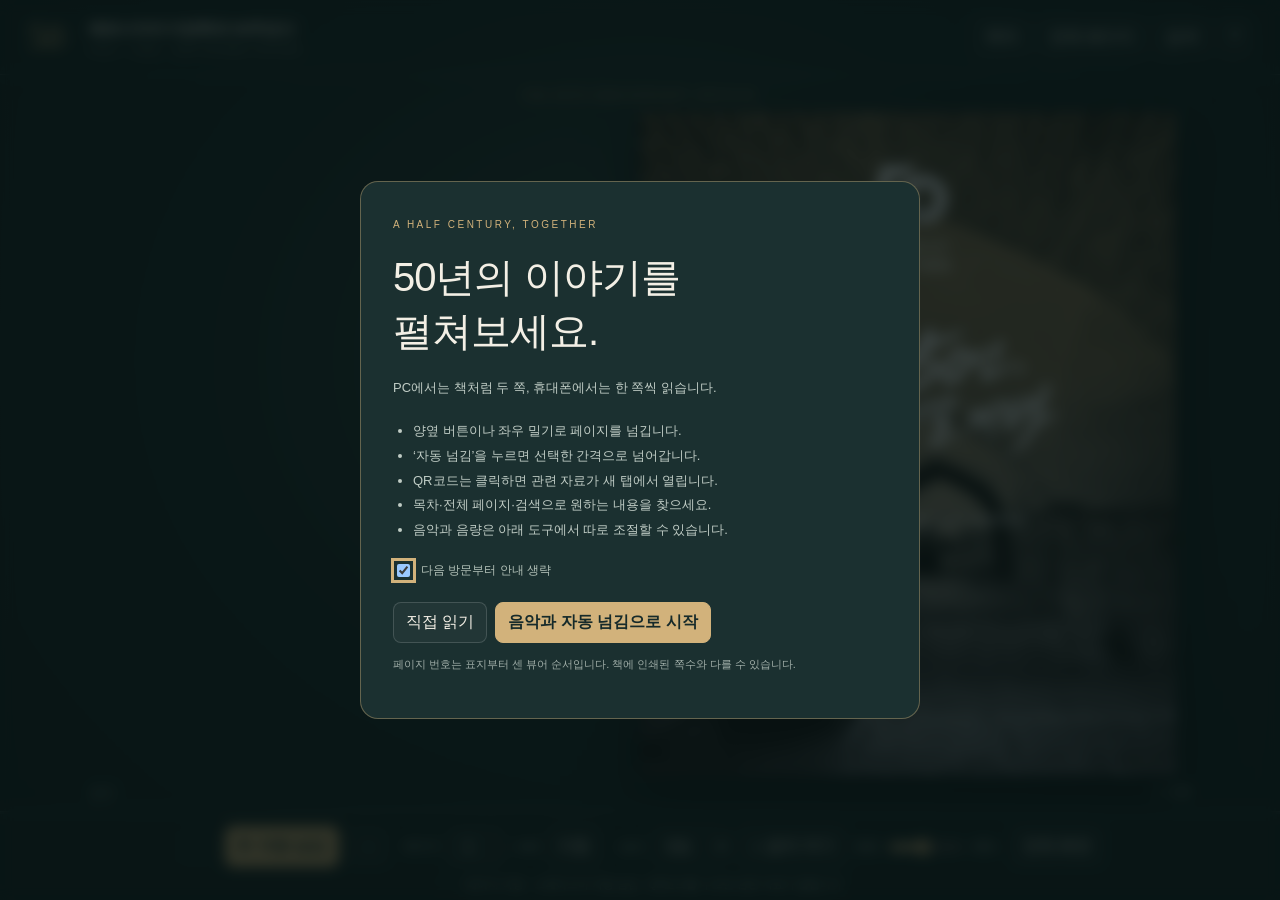
==== index.html @ 8b9dbfbe "Add files via upload" ====
<!doctype html>
<html lang="ko">
<head>
  <meta charset="utf-8">
  <meta name="viewport" content="width=device-width, initial-scale=1, viewport-fit=cover">
  <meta name="theme-color" content="#172b2b">
  <meta name="description" content="한국외국어대학교 페르시아어·이란학과 50주년사 온라인 뷰어">
  <title>페르시아어·이란학과 50주년사</title>
  <link rel="stylesheet" href="style.css">
  <script defer src="viewer.js"></script>
</head>
<body>
  <header class="topbar">
    <a class="brand" href="#page=1"><span class="seal">50</span><span><strong id="title">페르시아어·이란학과 50주년사</strong><small>1976 — 2026 · OUR SHARED HISTORY</small></span></a>
    <nav aria-label="뷰어 도구"><button id="contentsBtn">목차</button><button id="thumbsBtn">전체 페이지</button><button id="searchBtn">검색</button><button id="helpBtn" aria-label="사용 안내">?</button></nav>
  </header>
  <main id="main">
    <div class="eyebrow">THE 50TH ANNIVERSARY ARCHIVE</div>
    <div id="stage" class="stage" aria-label="50주년사 책">
      <div id="book" class="book"></div>
      <div id="loading" class="loading" role="status">50년의 이야기를 준비하고 있습니다…</div>
    </div>
    <div class="page-caption"><span id="chapter">50년의 기록</span><span id="pageStatus" aria-live="polite"></span></div>
  </main>
  <footer class="controls">
    <div class="timer" aria-hidden="true"><div id="timerFill"></div></div>
    <div class="control-row">
      <div class="control-group"><button id="prev" aria-label="이전 페이지">←</button><button id="play" class="primary" aria-pressed="false">▶ 자동 넘김</button><button id="next" aria-label="다음 페이지">→</button></div>
      <form id="jumpForm" class="control-group"><label for="pageInput">페이지</label><input id="pageInput" type="number" min="1" value="1" inputmode="numeric"><span id="totalPages"></span><button type="submit">이동</button></form>
      <div class="control-group"><label for="speed">넘김</label><select id="speed" aria-label="자동 넘김 간격"></select><button id="music" aria-pressed="false">♫ 음악 켜기</button><label class="volume-label" for="volume">음량</label><input id="volume" type="range" min="0" max="100" step="1" aria-label="음향 크기"><output id="volumeValue" for="volume"></output><button id="fullscreen">전체 화면</button></div>
    </div>
    <p class="hint">← → 페이지 이동 · 스페이스바 자동 넘김 · QR코드를 누르면 관련 자료가 열립니다</p>
  </footer>
  <aside id="drawer" class="drawer" hidden aria-label="탐색 패널"><div class="drawer-head"><h2 id="drawerTitle">목차</h2><button id="closeDrawer" aria-label="탐색 패널 닫기">✕</button></div><div id="drawerBody"></div></aside>
  <button id="scrim" class="scrim" hidden aria-label="탐색 패널 닫기"></button>
  <dialog id="welcome"><div class="dialog-inner"><span class="eyebrow">A HALF CENTURY, TOGETHER</span><h1>50년의 이야기를<br>펼쳐보세요.</h1><p>PC에서는 책처럼 두 쪽, 휴대폰에서는 한 쪽씩 읽습니다.</p><ul><li>양옆 버튼이나 좌우 밀기로 페이지를 넘깁니다.</li><li>‘자동 넘김’을 누르면 선택한 간격으로 넘어갑니다.</li><li>QR코드는 클릭하면 관련 자료가 새 탭에서 열립니다.</li><li>목차·전체 페이지·검색으로 원하는 내용을 찾으세요.</li><li>음악과 음량은 아래 도구에서 따로 조절할 수 있습니다.</li></ul><label class="remember"><input id="remember" type="checkbox" checked>다음 방문부터 안내 생략</label><div class="welcome-actions"><button id="readStart">직접 읽기</button><button id="autoStart" class="primary">음악과 자동 넘김으로 시작</button></div><p class="fine">페이지 번호는 표지부터 센 뷰어 순서입니다. 책에 인쇄된 쪽수와 다를 수 있습니다.</p></div></dialog>
  <div id="toast" role="status" hidden></div>
  <audio id="audio" loop preload="none"></audio>
</body>
</html>
---- style.css ----
:root{color-scheme:dark;--bg:#132323;--panel:#213434;--fg:#f3efe5;--muted:#b3c1b8;--gold:#d2b27b;--border:#ffffff26;font-family:"Apple SD Gothic Neo","Malgun Gothic",sans-serif}
*{box-sizing:border-box}body{margin:0;background:radial-gradient(ellipse at 50% 40%,#314844 0,#172b2b 48%,#112121 100%);color:var(--fg);height:100dvh;display:flex;flex-direction:column;overflow:hidden}button,input,select{font:inherit}button,select{border:1px solid var(--border);border-radius:8px;background:#ffffff08;color:var(--fg);padding:9px 12px;cursor:pointer}button:hover{background:#ffffff16;border-color:var(--gold)}button:disabled{opacity:.35;cursor:default}button:focus-visible,input:focus-visible,select:focus-visible,a:focus-visible{outline:3px solid var(--gold);outline-offset:3px}.primary{background:var(--gold);color:#162a2a;border-color:var(--gold);font-weight:700}.primary:hover{background:#e3c896}.topbar{display:flex;align-items:center;justify-content:space-between;gap:16px;padding:16px 28px;border-bottom:1px solid var(--border);padding-top:max(16px,env(safe-area-inset-top))}.brand{display:flex;align-items:center;gap:12px;text-decoration:none;color:inherit}.seal{font:36px Georgia,serif;color:var(--gold);border-right:1px solid var(--border);padding-right:12px}.brand strong{font-size:15px;font-weight:600}.brand small{display:block;font-size:9px;letter-spacing:1.6px;color:var(--muted);margin-top:6px}nav{display:flex;gap:6px}main{flex:1;min-height:0;display:flex;flex-direction:column;align-items:center;padding:15px 20px 8px;gap:10px}.eyebrow{font-size:10px;letter-spacing:2.5px;color:var(--gold)}.stage{width:100%;flex:1;min-height:0;display:flex;align-items:center;justify-content:center;perspective:2400px;touch-action:pan-y;position:relative}.book{position:relative;flex-shrink:0;filter:drop-shadow(0 20px 26px #0008);perspective:2400px}.book.double::after{content:"";position:absolute;left:50%;top:0;bottom:0;width:14px;transform:translateX(-50%);background:linear-gradient(90deg,transparent,#0003,transparent);pointer-events:none;z-index:4}.sheet{position:absolute;top:0;bottom:0;overflow:hidden;background:#f3f0e9}.sheet.left{left:0;width:50%}.sheet.right{right:0;width:50%}.book.single .sheet{left:0;right:0;width:100%}.sheet.blank{background:transparent}.page-image{display:block;width:100%;height:100%;object-fit:fill;user-select:none;-webkit-user-drag:none}.hotspot{position:absolute;display:block;background:transparent;border:0;border-radius:3px;z-index:2;cursor:pointer}.hotspot:hover,.hotspot:focus-visible{background:#d2b27b35;outline:2px solid #a67930}.hotspot::after{content:"↗";position:absolute;right:-5px;top:-8px;color:#fff;background:#1f514b;font-size:12px;border-radius:50%;width:19px;height:19px;text-align:center;line-height:19px;box-shadow:0 1px 5px #0005}.page-caption{display:flex;width:100%;max-width:1100px;justify-content:space-between;gap:12px;color:var(--muted);font-size:12px;min-height:18px}.loading{position:absolute;padding:20px;background:var(--panel);border-radius:12px;z-index:8;text-align:center}.loading[hidden]{display:none}.leaf{position:absolute;top:0;height:100%;width:50%;transform-style:preserve-3d;z-index:5;pointer-events:none}.leaf.forward{left:50%;transform-origin:left center}.leaf.backward{left:0;transform-origin:right center}.leaf .face{position:absolute;inset:0;backface-visibility:hidden;-webkit-backface-visibility:hidden;overflow:hidden;background:#f3f0e9}.leaf .back{transform:rotateY(180deg)}.leaf .sheet{width:100%;inset:0}.book.single .leaf{width:100%;left:0;transform-origin:left center}.controls{background:#132525e8;border-top:1px solid var(--border);padding:0 24px max(8px,env(safe-area-inset-bottom));z-index:6}.timer{height:2px;background:#ffffff10;margin:0 -24px 12px}.timer>div{height:100%;background:var(--gold);width:0}.control-row{display:flex;align-items:center;justify-content:center;gap:16px;flex-wrap:wrap}.control-group{display:flex;align-items:center;gap:7px}label,.control-group>span,output{font-size:12px;color:var(--muted)}#pageInput{width:57px;background:#ffffff0b;border:1px solid var(--border);border-radius:6px;color:var(--fg);padding:8px;text-align:center}#volume{width:75px;accent-color:var(--gold)}#volumeValue{min-width:31px}.hint{font-size:11px;color:var(--muted);text-align:center;margin:10px 0 0}select option{background:var(--panel)}.drawer{position:fixed;inset:0 auto 0 0;width:min(440px,92vw);background:#1d3030;z-index:21;padding:20px;overflow:auto;box-shadow:10px 0 60px #0006}.drawer-head{display:flex;justify-content:space-between;align-items:center;position:sticky;top:-20px;background:#1d3030;z-index:2;padding:8px 0 15px}.drawer h2{font-size:20px;margin:0}.scrim{position:fixed;inset:0;background:#0008;z-index:20;border:0;border-radius:0}.thumb-grid{display:grid;grid-template-columns:repeat(3,1fr);gap:14px 10px}.thumb{border:1px solid var(--border);background:#ffffff05;padding:5px;min-width:0}.thumb img{width:100%;aspect-ratio:595/737;object-fit:contain;background:#eee}.thumb small{display:block;margin-top:6px}.thumb.active{border-color:var(--gold)}.toc-item,.result{display:block;width:100%;text-align:left;padding:15px 10px;margin-bottom:6px;line-height:1.7}.toc-item small,.result small{display:block;color:var(--gold)}.result p{margin:5px 0;font-size:12px;color:var(--muted)}.result mark{background:#d2b27b;color:#142727}.search-form{display:flex;gap:7px;margin-bottom:15px}.search-form input{flex:1;min-width:0;background:#ffffff0b;border:1px solid var(--border);border-radius:6px;color:var(--fg);padding:12px}.empty{font-size:13px;line-height:1.8;color:var(--muted)}dialog{border:1px solid #d2b27b66;border-radius:18px;max-width:560px;width:calc(100% - 32px);padding:0;background:#1b3030;color:var(--fg);max-height:90dvh}dialog::backdrop{background:#071313c9;backdrop-filter:blur(7px)}.dialog-inner{padding:32px}h1{font-size:clamp(28px,4vw,40px);line-height:1.35;margin:18px 0;font-weight:500;letter-spacing:-1px}.dialog-inner p,.dialog-inner li{font-size:13px;line-height:1.9;color:#c0ccc5}.dialog-inner ul{padding-left:20px;margin:18px 0}.remember{display:flex;gap:8px;align-items:center;margin-bottom:22px}.welcome-actions{display:flex;gap:8px;flex-wrap:wrap}.fine{font-size:11px!important;opacity:.8}#toast{position:fixed;bottom:140px;left:50%;transform:translateX(-50%);padding:12px 18px;max-width:90vw;background:#f3efe5;color:#17302c;border-radius:10px;z-index:40;font-size:13px;box-shadow:0 6px 25px #0005}[hidden]{display:none!important}
@media(max-width:760px){.topbar{padding:10px 12px;gap:6px}.brand{gap:7px}.seal{font-size:28px;padding-right:7px}.brand strong{font-size:11px}.brand small{font-size:7px;letter-spacing:.5px}nav{gap:3px}nav button{font-size:11px;padding:8px}main{padding:10px 10px 6px;gap:7px}.eyebrow{font-size:8px;letter-spacing:1.5px}.controls{padding:0 10px max(8px,env(safe-area-inset-bottom))}.timer{margin:0 -10px 8px}.control-row{gap:8px}.control-group{gap:5px}button,select{padding:8px;font-size:12px}.hint{display:none}#volume{width:58px}#fullscreen{display:none}.volume-label{display:none}.page-caption{font-size:10px}.dialog-inner{padding:24px}.welcome-actions button{flex:1}.control-group:last-child{width:100%;justify-content:center}.page-image{object-fit:fill}}
.stage{touch-action:pan-y pinch-zoom}
@media(prefers-reduced-motion:reduce){*{scroll-behavior:auto!important}}
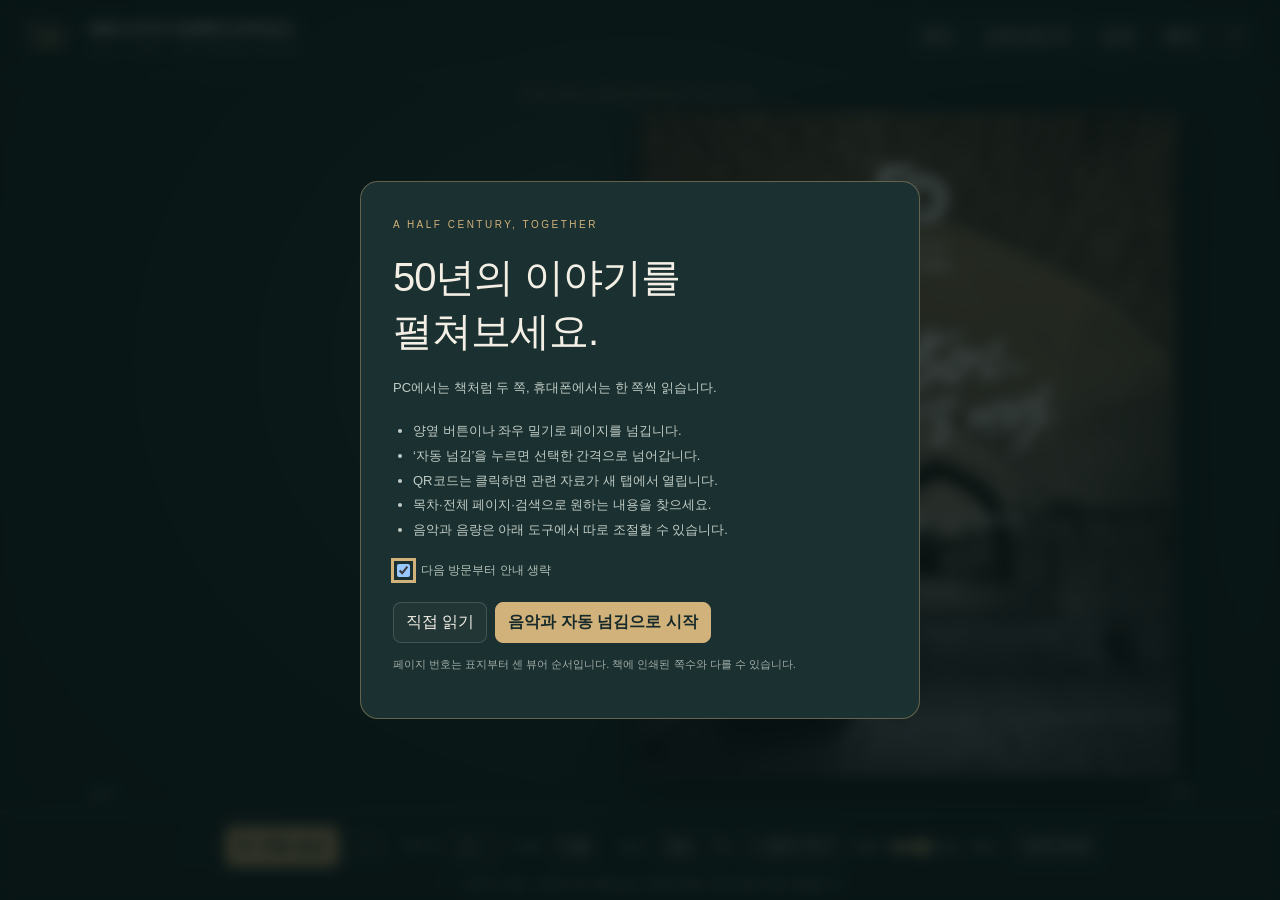
==== commit 30930cab: "Add files via upload" ====
--- a/index.html
+++ b/index.html
@@ -7,12 +7,14 @@
   <meta name="description" content="한국외국어대학교 페르시아어·이란학과 50주년사 온라인 뷰어">
   <title>페르시아어·이란학과 50주년사</title>
   <link rel="stylesheet" href="style.css">
+  <link rel="stylesheet" href="zoom.css?v=1">
   <script defer src="viewer.js"></script>
+  <script defer src="zoom.js?v=1"></script>
 </head>
 <body>
   <header class="topbar">
     <a class="brand" href="#page=1"><span class="seal">50</span><span><strong id="title">페르시아어·이란학과 50주년사</strong><small>1976 — 2026 · OUR SHARED HISTORY</small></span></a>
-    <nav aria-label="뷰어 도구"><button id="contentsBtn">목차</button><button id="thumbsBtn">전체 페이지</button><button id="searchBtn">검색</button><button id="helpBtn" aria-label="사용 안내">?</button></nav>
+    <nav aria-label="뷰어 도구"><button id="contentsBtn">목차</button><button id="thumbsBtn">전체 페이지</button><button id="searchBtn">검색</button><button id="zoomOpen" disabled>확대</button><button id="helpBtn" aria-label="사용 안내">?</button></nav>
   </header>
   <main id="main">
     <div class="eyebrow">THE 50TH ANNIVERSARY ARCHIVE</div>
--- a/zoom.css
+++ b/zoom.css
@@ -0,0 +1,12 @@
+#zoomDialog{width:calc(100% - 24px);max-width:1400px;height:calc(100dvh - 24px);max-height:none;overflow:hidden;border-radius:12px;background:#152727;color:#f3efe5}
+#zoomDialog[open]{display:flex;flex-direction:column}
+.zoom-toolbar{display:flex;align-items:center;justify-content:space-between;gap:10px;flex-wrap:wrap;padding:12px;border-bottom:1px solid #ffffff26;flex-shrink:0}
+.zoom-toolbar h2{font-size:16px;margin:0}.zoom-tools{display:flex;align-items:center;gap:7px;flex-wrap:wrap}.zoom-tools output{min-width:43px;text-align:center;font-variant-numeric:tabular-nums}
+#zoomPage{width:60px;padding:8px;background:#213434;color:#f3efe5;border:1px solid #ffffff26;border-radius:6px;text-align:center}
+#zoomViewport{position:relative;flex:1;min-height:0;overflow:auto;overscroll-behavior:contain;touch-action:none;cursor:grab;scrollbar-gutter:stable}
+#zoomViewport.dragging{cursor:grabbing}#zoomCanvas{position:relative;margin:16px auto;flex-shrink:0;background:#f3f0e9;box-shadow:0 8px 32px #0008}
+#zoomImage{display:block;width:100%;height:auto;pointer-events:none;user-select:none;-webkit-user-drag:none}
+#zoomCanvas .hotspot{touch-action:none}#zoomCanvas .hotspot::after{font-size:12px}
+.zoom-hint{flex-shrink:0;margin:0;padding:8px 12px;font-size:12px;color:#b3c1b8;text-align:center;border-top:1px solid #ffffff26}
+#zoomState{font-size:12px;color:#b3c1b8;min-height:16px}
+@media(max-width:760px){.topbar{flex-wrap:wrap}.topbar nav{margin-left:auto;flex-wrap:wrap}#zoomDialog{width:100%;height:100dvh;margin:0;border-radius:0;border:0}.zoom-toolbar{padding:10px;gap:8px}.zoom-toolbar h2{font-size:14px}.zoom-tools{gap:5px}.zoom-tools button{min-height:36px}.zoom-hint{font-size:11px}.zoom-toolbar>div{width:100%;justify-content:center}#zoomClose{margin-left:auto}}
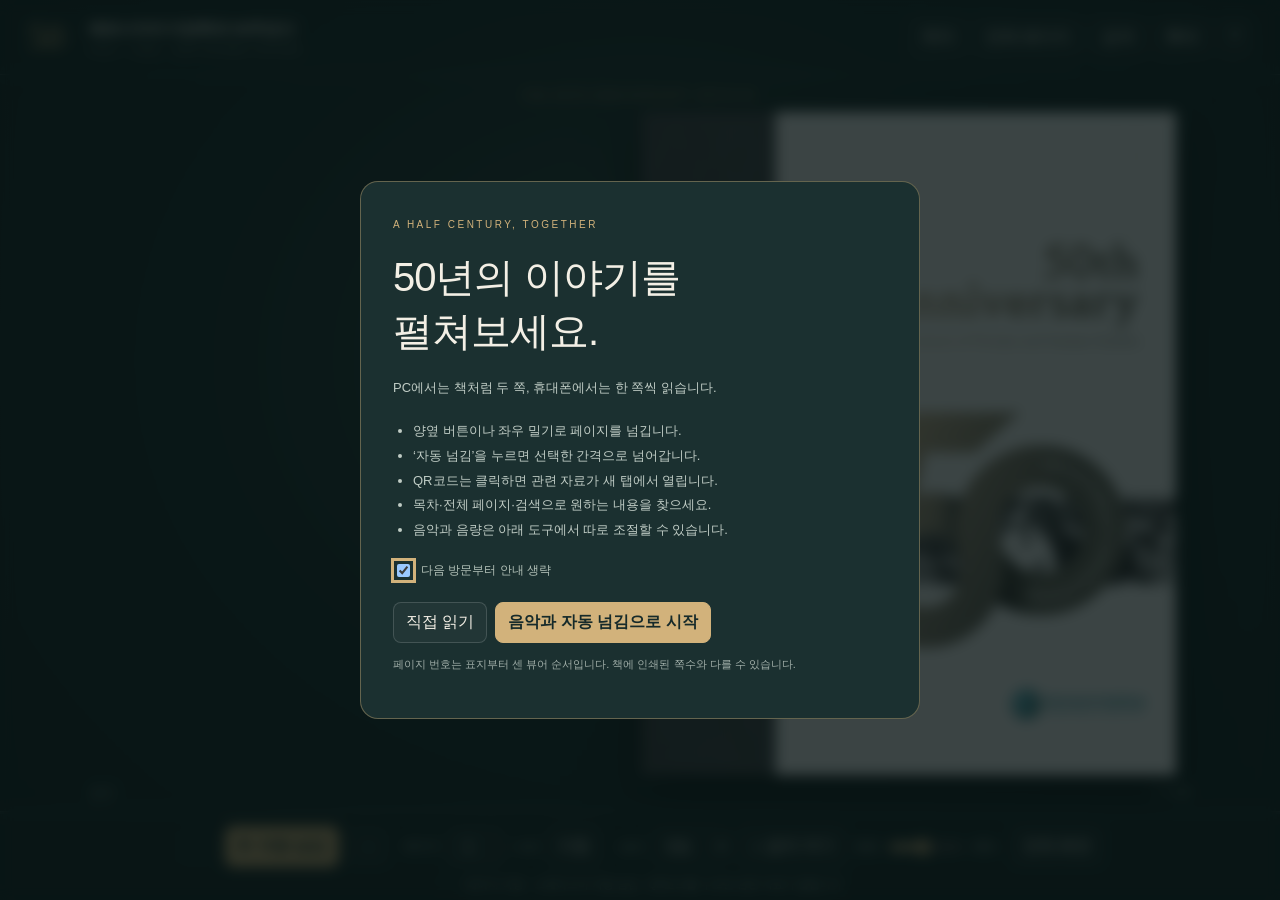
==== commit a4e688b2: "Add files via upload" ====
--- a/index.html
+++ b/index.html
@@ -8,8 +8,8 @@
   <title>페르시아어·이란학과 50주년사</title>
   <link rel="stylesheet" href="style.css">
   <link rel="stylesheet" href="zoom.css?v=1">
-  <script defer src="viewer.js"></script>
-  <script defer src="zoom.js?v=1"></script>
+  <script defer src="viewer.js?v=20261031"></script>
+  <script defer src="zoom.js?v=20261031"></script>
 </head>
 <body>
   <header class="topbar">
